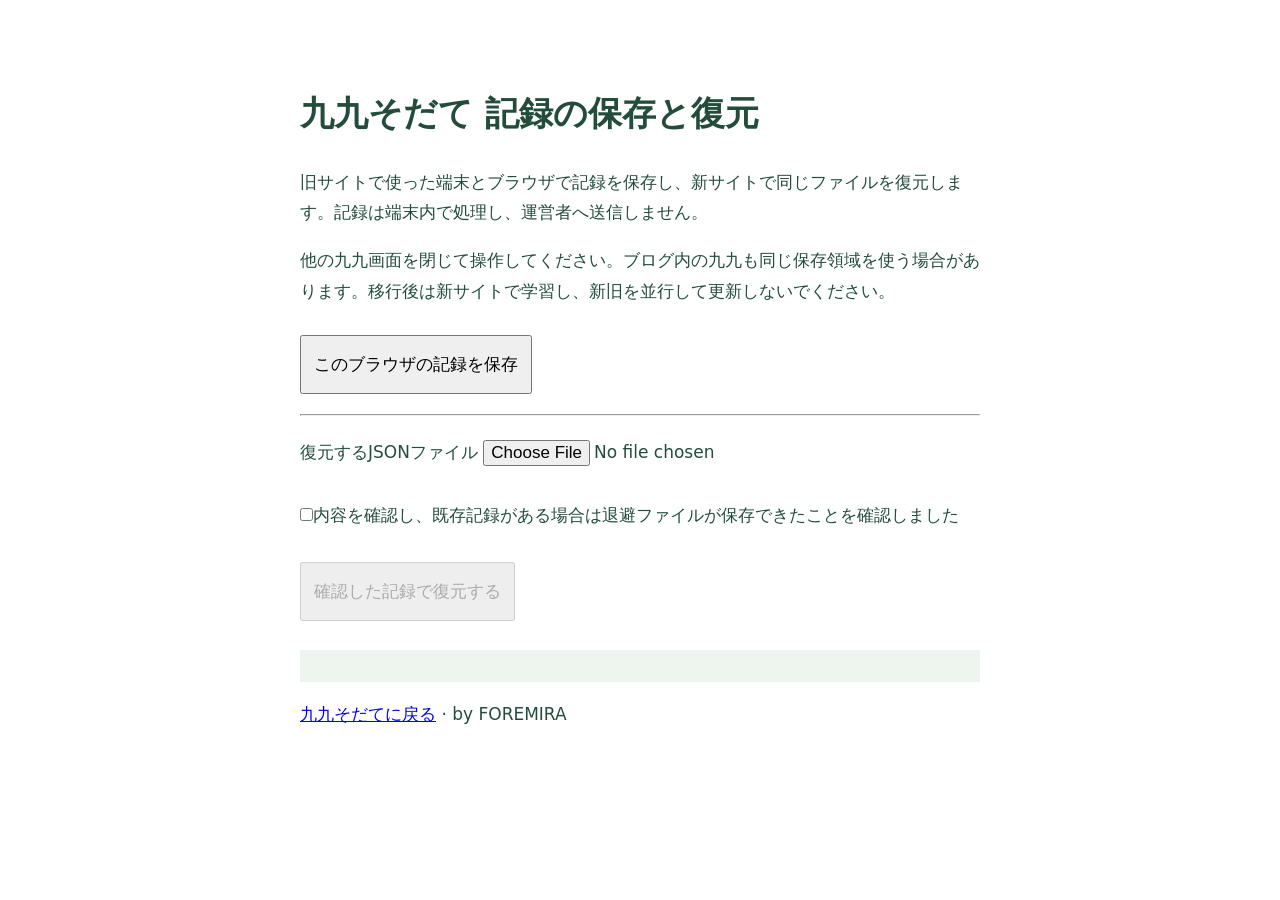
==== migration.html @ fac637e7 "Prepare FOREMIRA migration without production cutover" ====
<!doctype html><html lang="ja"><head><meta charset="utf-8"><meta name="viewport" content="width=device-width"><meta name="robots" content="noindex"><title>九九そだて 記録の保存と復元</title><style>body{font:17px/1.8 system-ui;max-width:680px;margin:40px auto;padding:20px;color:#234c3b}button,input{font:inherit;margin:12px 0}button{padding:12px}#message{white-space:pre-wrap;background:#eef5ef;padding:16px}</style></head><body><h1>九九そだて 記録の保存と復元</h1><p>旧サイトで使った端末とブラウザで記録を保存し、新サイトで同じファイルを復元します。記録は端末内で処理し、運営者へ送信しません。</p><p>他の九九画面を閉じて操作してください。ブログ内の九九も同じ保存領域を使う場合があります。移行後は新サイトで学習し、新旧を並行して更新しないでください。</p><button id="export">このブラウザの記録を保存</button><hr><label>復元するJSONファイル <input id="file" type="file" accept="application/json,.json"></label><p><label><input id="ack" type="checkbox">内容を確認し、既存記録がある場合は退避ファイルが保存できたことを確認しました</label></p><button id="restore" disabled>確認した記録で復元する</button><p id="message" role="status" aria-live="polite"></p><p><a href="./">九九そだてに戻る</a> · by FOREMIRA</p><script src="migration.js"></script></body></html>
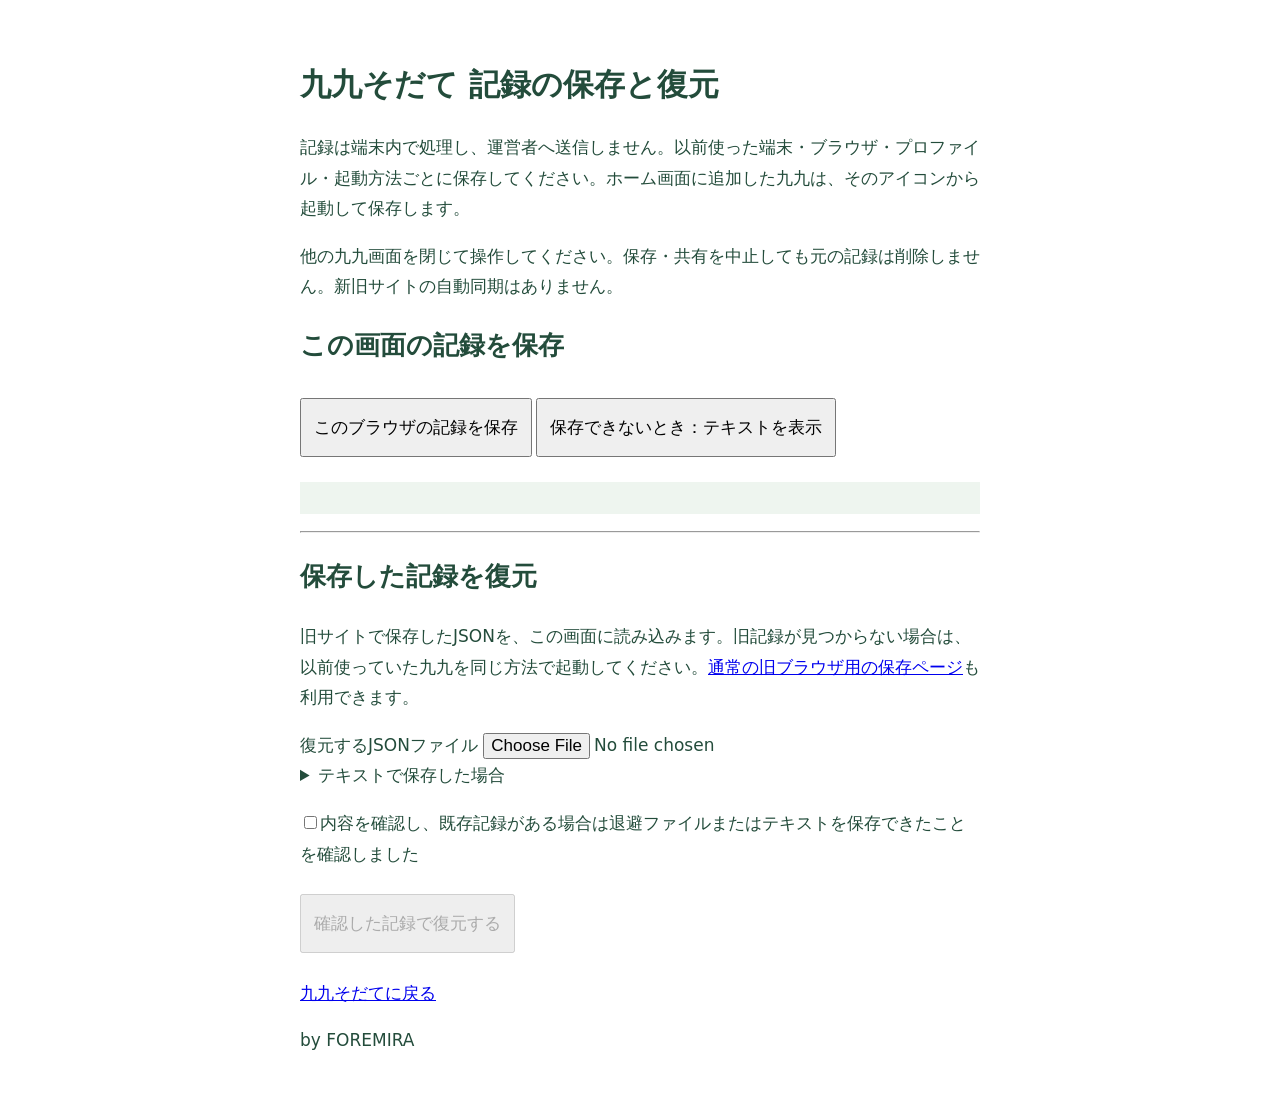
==== commit 0043276a: "Prepare in-window Kuku rescue and portable backup fallbacks" ====
--- a/migration.html
+++ b/migration.html
@@ -1 +1,21 @@
-<!doctype html><html lang="ja"><head><meta charset="utf-8"><meta name="viewport" content="width=device-width"><meta name="robots" content="noindex"><title>九九そだて 記録の保存と復元</title><style>body{font:17px/1.8 system-ui;max-width:680px;margin:40px auto;padding:20px;color:#234c3b}button,input{font:inherit;margin:12px 0}button{padding:12px}#message{white-space:pre-wrap;background:#eef5ef;padding:16px}</style></head><body><h1>九九そだて 記録の保存と復元</h1><p>旧サイトで使った端末とブラウザで記録を保存し、新サイトで同じファイルを復元します。記録は端末内で処理し、運営者へ送信しません。</p><p>他の九九画面を閉じて操作してください。ブログ内の九九も同じ保存領域を使う場合があります。移行後は新サイトで学習し、新旧を並行して更新しないでください。</p><button id="export">このブラウザの記録を保存</button><hr><label>復元するJSONファイル <input id="file" type="file" accept="application/json,.json"></label><p><label><input id="ack" type="checkbox">内容を確認し、既存記録がある場合は退避ファイルが保存できたことを確認しました</label></p><button id="restore" disabled>確認した記録で復元する</button><p id="message" role="status" aria-live="polite"></p><p><a href="./">九九そだてに戻る</a> · by FOREMIRA</p><script src="migration.js"></script></body></html>
+<!doctype html>
+<html lang="ja"><head><meta charset="utf-8"><meta name="viewport" content="width=device-width,initial-scale=1">
+<meta name="robots" content="noindex"><meta http-equiv="Content-Security-Policy" content="default-src 'self'; script-src 'self'; style-src 'self' 'unsafe-inline'; connect-src 'none'; object-src 'none'; base-uri 'none'; form-action 'none'">
+<title>九九そだて 記録の保存と復元</title>
+<style>body{font:17px/1.8 system-ui;max-width:680px;margin:20px auto;padding:16px;color:#234c3b}button,input,textarea{font:inherit;max-width:100%;box-sizing:border-box}button{margin:8px 4px 8px 0;padding:12px}textarea{width:100%;height:170px}#message{white-space:pre-wrap;background:#eef5ef;padding:16px;position:relative}label{display:block}h1{font-size:1.8em}[hidden]{display:none!important}</style></head>
+<body><h1>九九そだて 記録の保存と復元</h1>
+<p>記録は端末内で処理し、運営者へ送信しません。以前使った端末・ブラウザ・プロファイル・起動方法ごとに保存してください。ホーム画面に追加した九九は、そのアイコンから起動して保存します。</p>
+<p>他の九九画面を閉じて操作してください。保存・共有を中止しても元の記録は削除しません。新旧サイトの自動同期はありません。</p>
+<h2>この画面の記録を保存</h2>
+<button id="export">このブラウザの記録を保存</button><button id="share" hidden>共有してファイルに保存</button><button id="show-text">保存できないとき：テキストを表示</button>
+<section id="text-backup" hidden><p>下の全体を端末内へ保存し、後で読み出せることを確認してください。共有先やクラウド同期先はご自身で確認してください。チャットやお問い合わせには送らないでください。</p>
+<label>記録のテキスト<textarea id="backup-text" readonly spellcheck="false" autocapitalize="off" autocomplete="off"></textarea></label>
+<button id="copy-text" hidden>テキストをコピー</button><button id="text-saved">テキストを保存できました</button></section>
+<p id="message" role="status" aria-live="polite"></p>
+<section id="import-panel"><hr><h2>保存した記録を復元</h2>
+<p>旧サイトで保存したJSONを、この画面に読み込みます。旧記録が見つからない場合は、以前使っていた九九を同じ方法で起動してください。<a href="https://gs5824878j-cyber.github.io/foremira-data-migration/kuku/" rel="noopener" target="_blank">通常の旧ブラウザ用の保存ページ</a>も利用できます。</p>
+<label>復元するJSONファイル <input id="file" type="file" accept="application/json,.json"></label>
+<details><summary>テキストで保存した場合</summary><label>保存したテキスト全体<textarea id="import-text" spellcheck="false" autocapitalize="off" autocomplete="off"></textarea></label><button id="inspect-text">テキストの内容を確認</button></details>
+<p><label><input id="ack" type="checkbox">内容を確認し、既存記録がある場合は退避ファイルまたはテキストを保存できたことを確認しました</label></p>
+<button id="restore" disabled>確認した記録で復元する</button></section>
+<p id="return-link"><a href="./">九九そだてに戻る</a></p><p>by FOREMIRA</p><script src="migration.js?v=3"></script></body></html>
